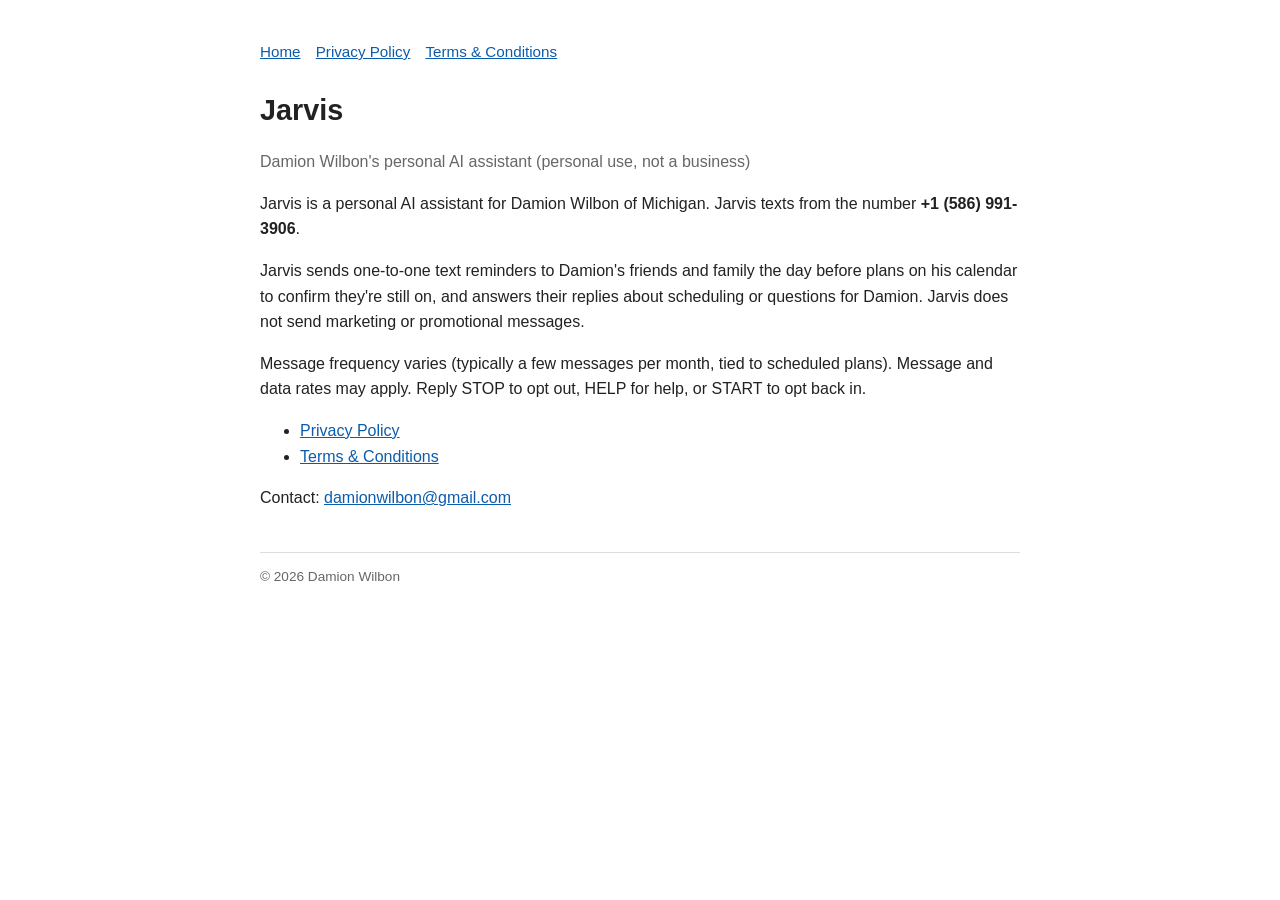
==== index.html @ 233f2395 "Add Jarvis SMS privacy policy and terms pages" ====
<!DOCTYPE html>
<html lang="en">
<head>
<meta charset="utf-8">
<meta name="viewport" content="width=device-width, initial-scale=1">
<title>Jarvis – Damion Wilbon's Personal AI Assistant</title>
<link rel="stylesheet" href="style.css">
</head>
<body>
<nav><a href="index.html">Home</a><a href="privacy.html">Privacy Policy</a><a href="terms.html">Terms &amp; Conditions</a></nav>
<h1>Jarvis</h1>
<p class="muted">Damion Wilbon's personal AI assistant (personal use, not a business)</p>
<p>Jarvis is a personal AI assistant for Damion Wilbon of Michigan. Jarvis texts from the number <strong>+1 (586) 991-3906</strong>.</p>
<p>Jarvis sends one-to-one text reminders to Damion's friends and family the day before plans on his calendar to confirm they're still on, and answers their replies about scheduling or questions for Damion. Jarvis does not send marketing or promotional messages.</p>
<p>Message frequency varies (typically a few messages per month, tied to scheduled plans). Message and data rates may apply. Reply STOP to opt out, HELP for help, or START to opt back in.</p>
<ul>
<li><a href="privacy.html">Privacy Policy</a></li>
<li><a href="terms.html">Terms &amp; Conditions</a></li>
</ul>
<p>Contact: <a href="mailto:damionwilbon@gmail.com">damionwilbon@gmail.com</a></p>
<footer>&copy; 2026 Damion Wilbon</footer>
</body>
</html>
---- style.css ----
body{font-family:-apple-system,BlinkMacSystemFont,"Segoe UI",Roboto,Helvetica,Arial,sans-serif;max-width:760px;margin:40px auto;padding:0 20px;line-height:1.6;color:#222;background:#fff}
h1{font-size:1.8em;margin-bottom:.2em}h2{font-size:1.2em;margin-top:1.6em}
a{color:#0b5cad}nav{margin-bottom:1.5em;font-size:.95em}nav a{margin-right:1em}
footer{margin-top:3em;font-size:.85em;color:#666;border-top:1px solid #ddd;padding-top:1em}
.muted{color:#666}
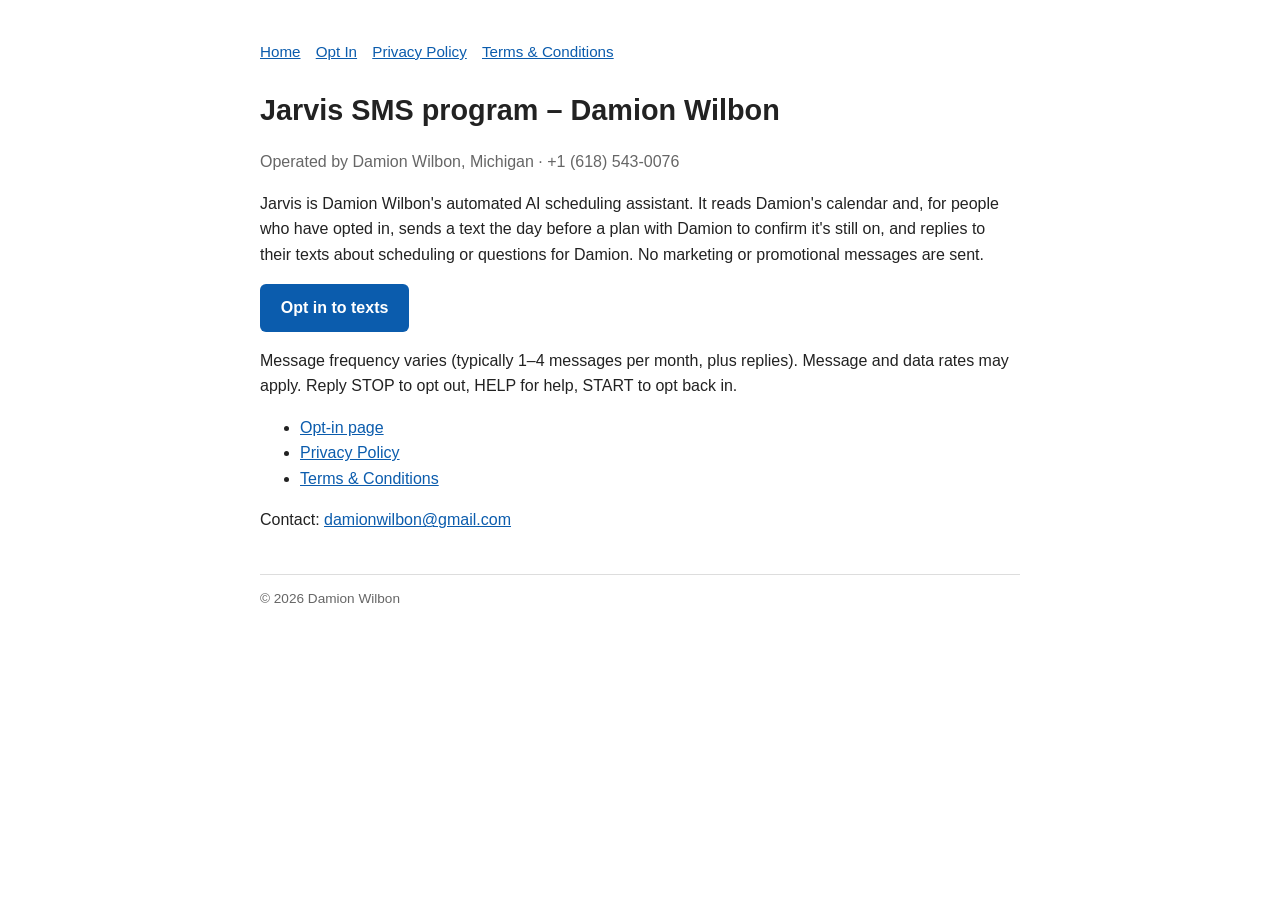
==== commit a329c46f: "Update Jarvis SMS pages for Telnyx +1 (618) 543-0076; add opt-in page" ====
--- a/index.html
+++ b/index.html
@@ -3,17 +3,18 @@
 <head>
 <meta charset="utf-8">
 <meta name="viewport" content="width=device-width, initial-scale=1">
-<title>Jarvis – Damion Wilbon's Personal AI Assistant</title>
+<title>Jarvis SMS – Damion Wilbon</title>
 <link rel="stylesheet" href="style.css">
 </head>
 <body>
-<nav><a href="index.html">Home</a><a href="privacy.html">Privacy Policy</a><a href="terms.html">Terms &amp; Conditions</a></nav>
-<h1>Jarvis</h1>
-<p class="muted">Damion Wilbon's personal AI assistant (personal use, not a business)</p>
-<p>Jarvis is a personal AI assistant for Damion Wilbon of Michigan. Jarvis texts from the number <strong>+1 (586) 991-3906</strong>.</p>
-<p>Jarvis sends one-to-one text reminders to Damion's friends and family the day before plans on his calendar to confirm they're still on, and answers their replies about scheduling or questions for Damion. Jarvis does not send marketing or promotional messages.</p>
-<p>Message frequency varies (typically a few messages per month, tied to scheduled plans). Message and data rates may apply. Reply STOP to opt out, HELP for help, or START to opt back in.</p>
+<nav><a href="index.html">Home</a><a href="optin.html">Opt In</a><a href="privacy.html">Privacy Policy</a><a href="terms.html">Terms &amp; Conditions</a></nav>
+<h1>Jarvis SMS program &ndash; Damion Wilbon</h1>
+<p class="muted">Operated by Damion Wilbon, Michigan &middot; +1 (618) 543-0076</p>
+<p>Jarvis is Damion Wilbon's automated AI scheduling assistant. It reads Damion's calendar and, for people who have opted in, sends a text the day before a plan with Damion to confirm it's still on, and replies to their texts about scheduling or questions for Damion. No marketing or promotional messages are sent.</p>
+<p><a class="btn" href="optin.html">Opt in to texts</a></p>
+<p>Message frequency varies (typically 1&ndash;4 messages per month, plus replies). Message and data rates may apply. Reply STOP to opt out, HELP for help, START to opt back in.</p>
 <ul>
+<li><a href="optin.html">Opt-in page</a></li>
 <li><a href="privacy.html">Privacy Policy</a></li>
 <li><a href="terms.html">Terms &amp; Conditions</a></li>
 </ul>
--- a/style.css
+++ b/style.css
@@ -3,3 +3,10 @@
 a{color:#0b5cad}nav{margin-bottom:1.5em;font-size:.95em}nav a{margin-right:1em}
 footer{margin-top:3em;font-size:.85em;color:#666;border-top:1px solid #ddd;padding-top:1em}
 .muted{color:#666}
+.box{border:1px solid #ccc;border-radius:8px;padding:1em 1.2em;margin:1.2em 0;background:#fafafa}
+.consent{display:flex;gap:.6em;align-items:flex-start}
+.consent input{margin-top:.35em;width:1.1em;height:1.1em;flex:none}
+.btn{display:inline-block;padding:.7em 1.3em;border-radius:6px;background:#0b5cad;color:#fff;text-decoration:none;font-weight:600}
+.btn[aria-disabled="true"]{background:#9bb3cc;pointer-events:none}
+.sms{background:#e9e9eb;border-radius:14px;padding:.6em .9em;max-width:28em;margin:.4em 0}
+.sms.out{background:#0b84ff;color:#fff;margin-left:auto}
